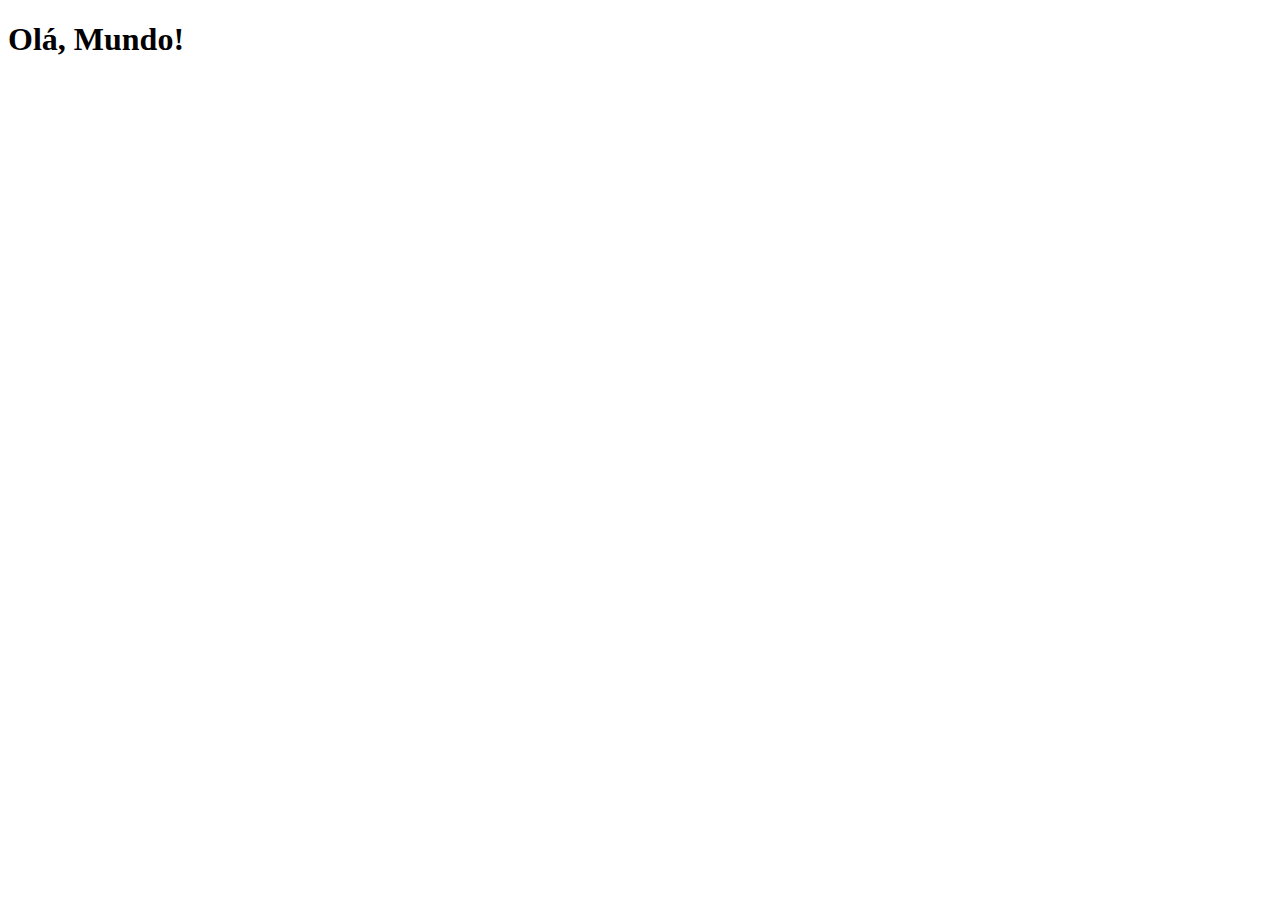
==== index.html @ 298ad9cb "att projeto social" ====
<!DOCTYPE html>
<html lang="pt-br">
<head>
    <meta charset="UTF-8">
    <meta name="viewport" content="width=device-width, initial-scale=1.0">
    <link rel="shortcut icon" href="pacote-d013/favicon.ico" type="image/x-icon">
    <title>Projeto Redes Sociais</title>
</head>
<body>
    <h1>Olá, Mundo!</h1>
</body>
</html>
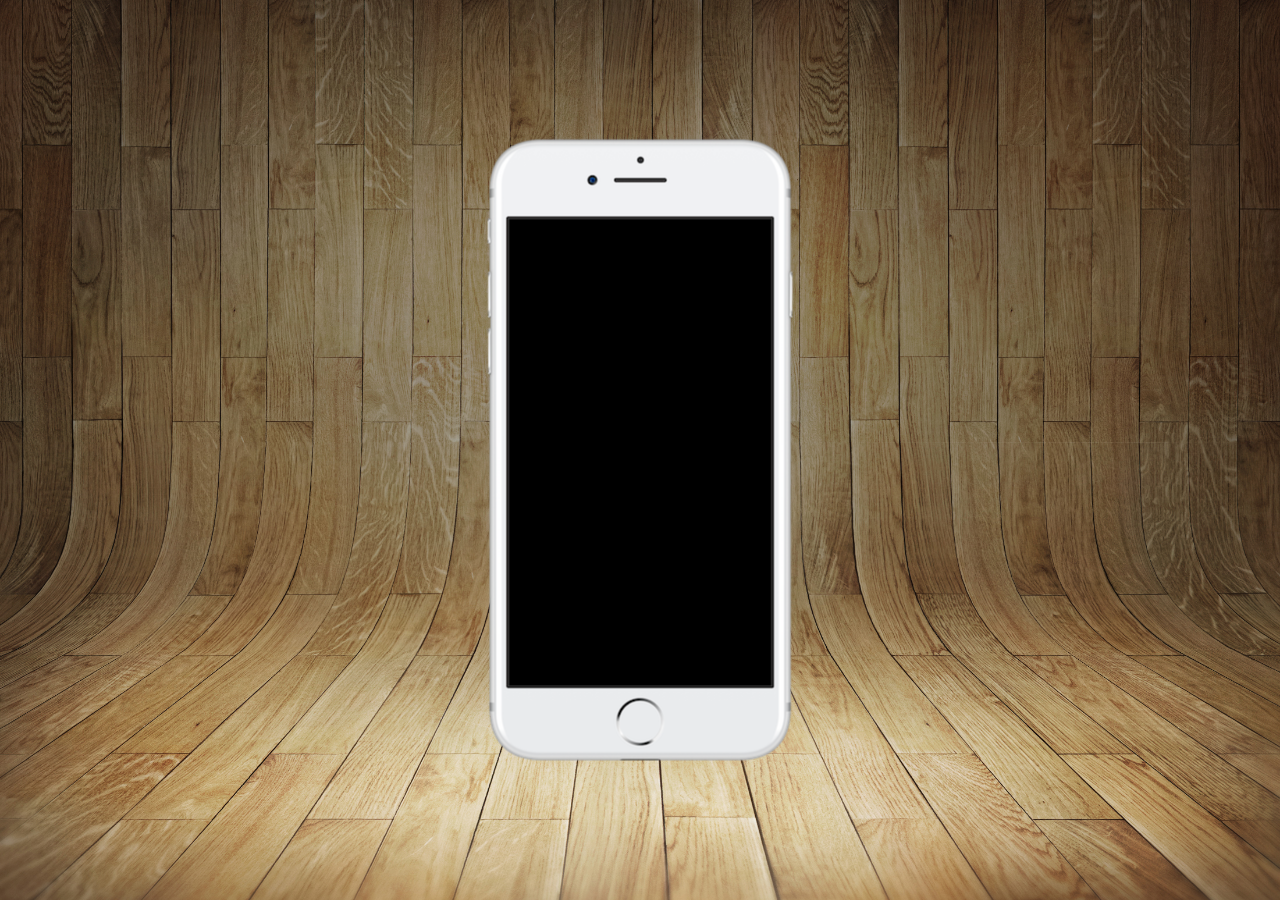
==== commit 11b3e76f: "atualizando projeto social" ====
--- a/index.html
+++ b/index.html
@@ -4,9 +4,15 @@
     <meta charset="UTF-8">
     <meta name="viewport" content="width=device-width, initial-scale=1.0">
     <link rel="shortcut icon" href="pacote-d013/favicon.ico" type="image/x-icon">
+    <link rel="stylesheet" href="estilo/style.css">
     <title>Projeto Redes Sociais</title>
 </head>
 <body>
-    <h1>Olá, Mundo!</h1>
+    <section id="telefone">
+
+    </section>
+    <section id="redes-sociais">
+
+    </section>
 </body>
 </html>--- a/estilo/style.css
+++ b/estilo/style.css
@@ -0,0 +1,37 @@
+@charset "UTF-8";
+
+*{
+    margin: 0px;
+    padding: 0%;
+    font-family: Arial, Helvetica, sans-serif;
+}
+
+html, body {
+    height: 100%;
+    width: 100vw;
+    background-color: black;
+}
+
+body {
+    background: url(../imagens/fundo-madeira.jpg) no-repeat top center;
+    /* fundoimg, não repetir e posicionada */
+    background-size: cover; /*tamanho da imagem para cobrir a tela toda*/
+    background-attachment: fixed; /* para fixar a img de fundo c a rolagem */
+}
+
+main {
+    position: relative; /* para o preencher a tela e organizar*/
+    height: 100vh;
+
+}
+
+section#telefone {/* telefone */
+    position: absolute; /* dessa forma vai centralizar o telefone */
+    top: 50%; /* com o top e left 50% a ponta esquerda do top  da section*/
+    left: 50%; /* vai começar no centro da página */
+    transform: translate(-50%, -50%); /*essa cfg mantem a section no centro*/
+    /* o container de fora ter Position Relative e Transform Translate mantém a Section Centralizada */
+    height: 627px;/* altura da imagem */
+    width: 311px; /* largura da imagem  */
+    background: url(../imagens/frame-iphone.png) no-repeat;
+}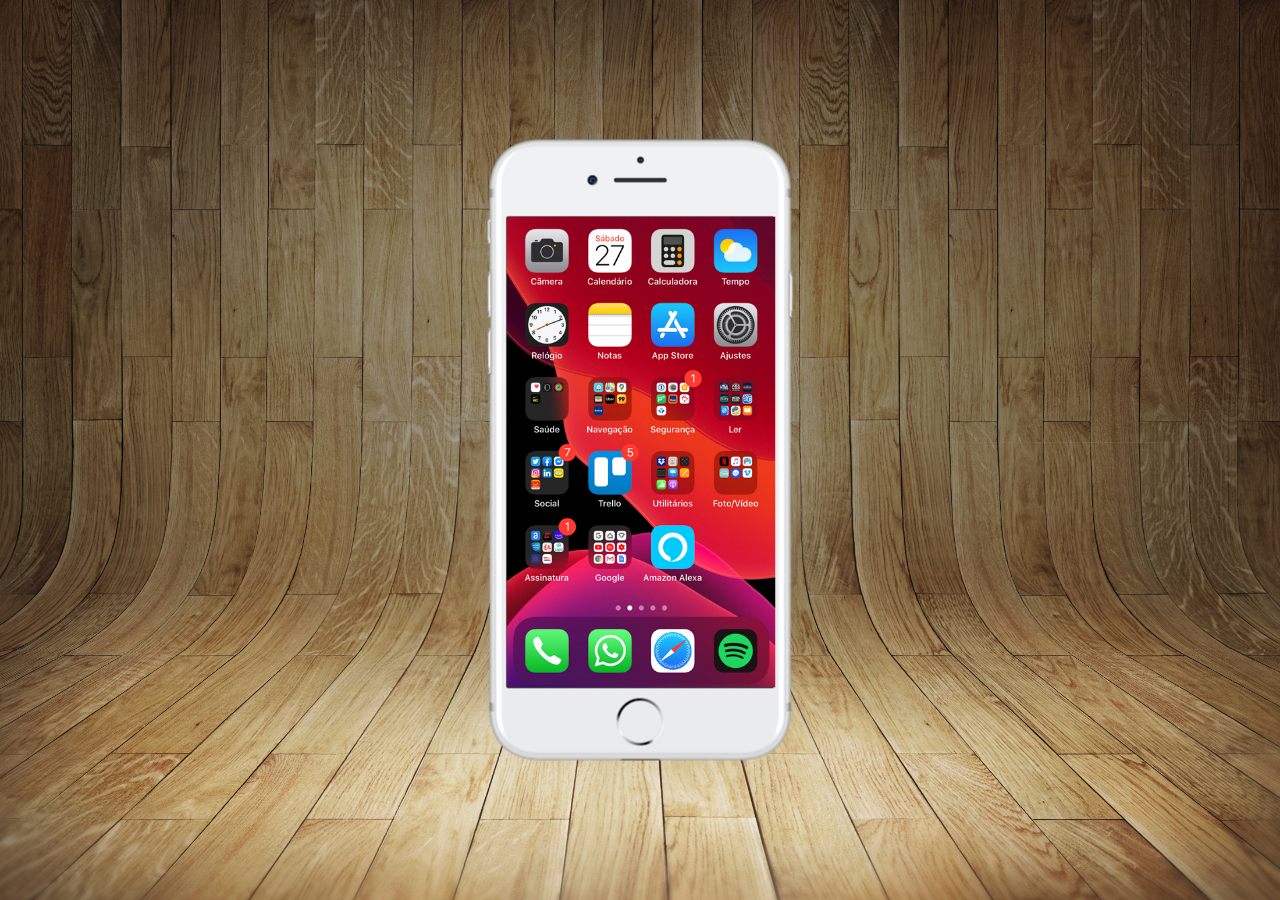
==== commit f1d4b907: "atualizando projeto social" ====
--- a/index.html
+++ b/index.html
@@ -9,7 +9,7 @@
 </head>
 <body>
     <section id="telefone">
-
+        <iframe src="home.html" name="tela" id="tela" frameborder="0"></iframe>
     </section>
     <section id="redes-sociais">
 
--- a/estilo/style.css
+++ b/estilo/style.css
@@ -34,4 +34,12 @@
     height: 627px;/* altura da imagem */
     width: 311px; /* largura da imagem  */
     background: url(../imagens/frame-iphone.png) no-repeat;
-}+}
+
+iframe#tela { /* posicionando a imagem da tela do celular com os app */
+    position: relative; /* é necessario Position Relative */
+    top: 80px;
+    left: 22px;
+    width: 269px;
+    height: 471px;
+}
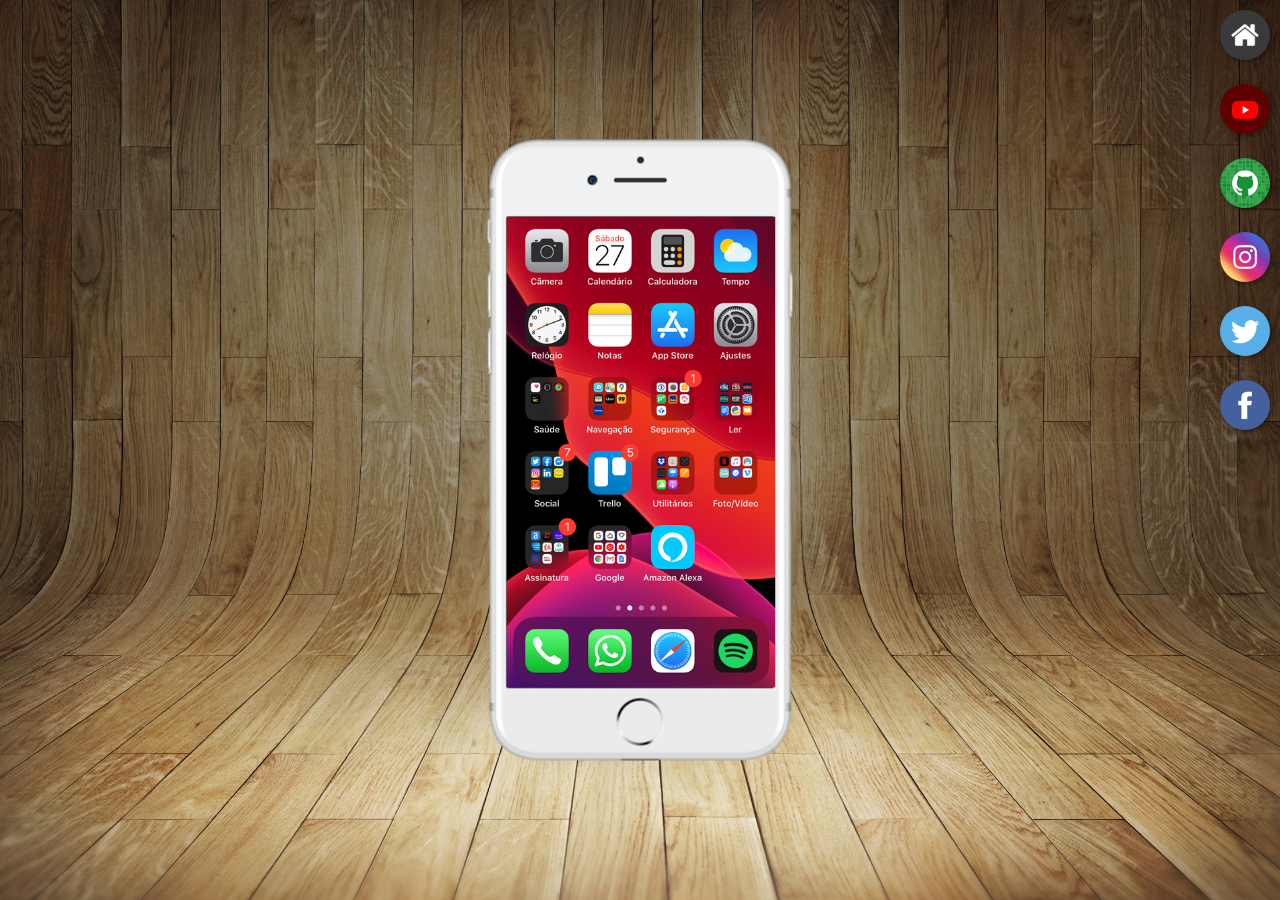
==== commit d3b2139a: "atualizando projeto social" ====
--- a/index.html
+++ b/index.html
@@ -9,10 +9,17 @@
 </head>
 <body>
     <section id="telefone">
-        <iframe src="home.html" name="tela" id="tela" frameborder="0"></iframe>
+        <iframe src="home.html" name="tela" id="tela" frameborder="0">
+            Seu navegador não é compatível com isso.
+        </iframe>
     </section>
     <section id="redes-sociais">
-
+        <a href="#" target="tela"><img src="imagens/logo-home.jpg" alt="Home"></a> <br>
+        <a href="#" target="tela"><img src="imagens/logo-youtube.jpg" alt="YouTube"></a> <br>
+        <a href="#" target="tela"><img src="imagens/logo-github.jpg" alt="GitHub"></a> <br>
+        <a href="#" target="tela"><img src="imagens/logo-instagram.jpg" alt="Instagram"></a> <br>
+        <a href="#" target="tela"><img src="imagens/logo-twitter.jpg" alt="Twitter"></a> <br>
+        <a href="#" target="tela"><img src="imagens/logo-facebook.jpg" alt="Facebook"></a>
     </section>
 </body>
 </html>--- a/estilo/style.css
+++ b/estilo/style.css
@@ -43,3 +43,22 @@
     width: 269px;
     height: 471px;
 }
+
+section#redes-sociais {
+    text-align: right; /* para posicionar as imgs botoes na direita */
+} /* com a tag br quebrando as linhas nas imagens em html, faz com que as img de botoes fiquem um embaixo do outro
+ */
+
+section#redes-sociais img{ /* configuração das redes sociais */
+    width: 50px; /* tamanho das imagens das redes */
+    margin: 10px; /* para separar os botões das redes */
+    border-radius: 50%; /* arredondando as imagens das redes */
+    box-shadow: 2px 2px 5px rgba(0, 0, 0, 0.400); /*sombreamento das img */
+}
+
+section#redes-sociais img:hover {
+    border: 2px solid rgba(255, 255, 255, 0.637); /*adiciona contorno branco nas imgs com mouse sobre*/
+    transform: translate(-3px, -3px); /*cria um efeito "movendo" suavemente a imagem com o mouse sobre*/
+    box-shadow: 5px 5px 10px rgba(0, 0, 0, 0.623); /*efeito de movimento na sombra com o mouse sobre*/
+    transition: transform 0.3s, border 0.6s;/*cria um movimento suave quando o mouse sobre o botão da rede e a borda demorando 1s quando o mouse sobre a img de botão*/
+}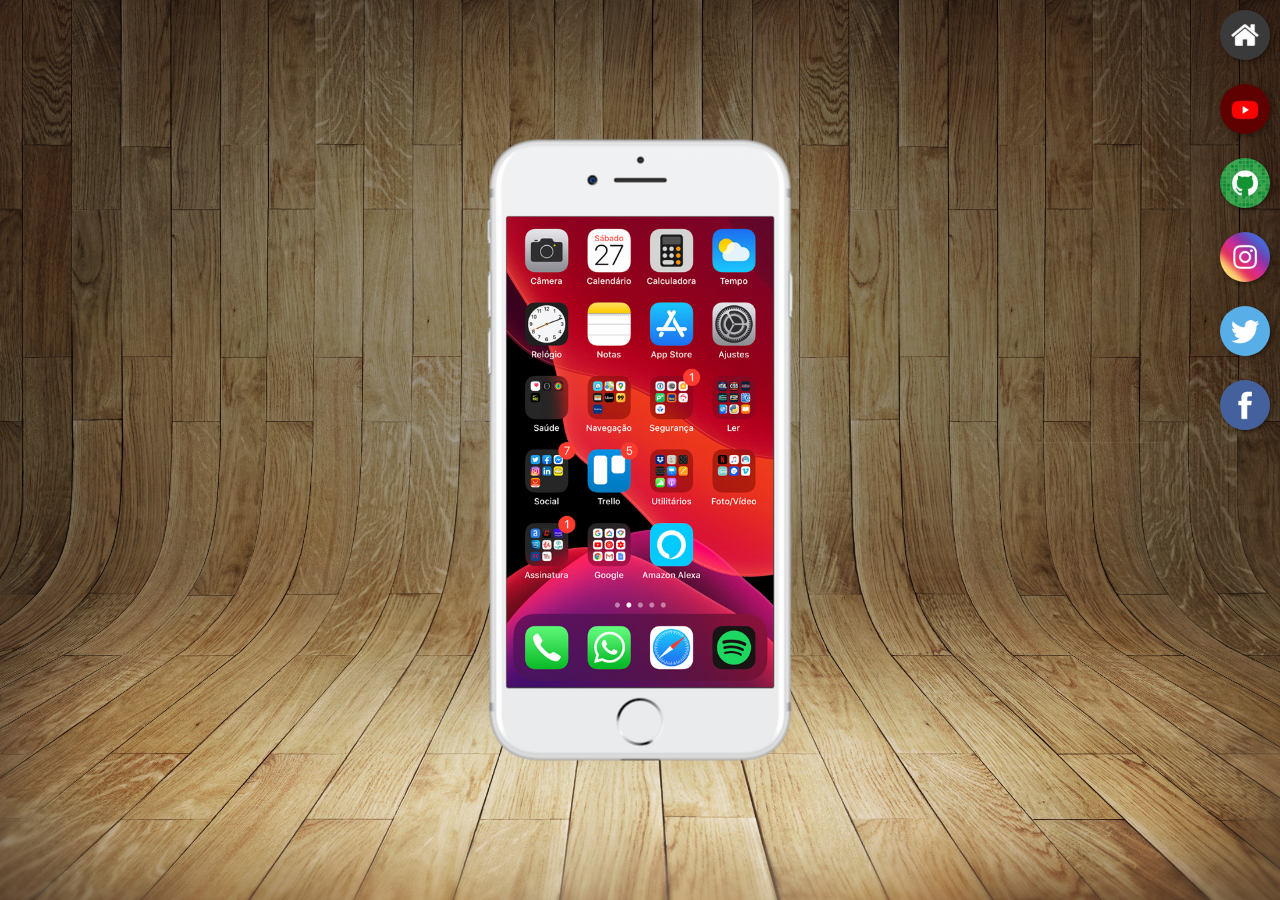
==== commit bc6e15a4: "atualizando projeto social" ====
--- a/index.html
+++ b/index.html
@@ -14,12 +14,12 @@
         </iframe>
     </section>
     <section id="redes-sociais">
-        <a href="#" target="tela"><img src="imagens/logo-home.jpg" alt="Home"></a> <br>
-        <a href="#" target="tela"><img src="imagens/logo-youtube.jpg" alt="YouTube"></a> <br>
-        <a href="#" target="tela"><img src="imagens/logo-github.jpg" alt="GitHub"></a> <br>
-        <a href="#" target="tela"><img src="imagens/logo-instagram.jpg" alt="Instagram"></a> <br>
-        <a href="#" target="tela"><img src="imagens/logo-twitter.jpg" alt="Twitter"></a> <br>
-        <a href="#" target="tela"><img src="imagens/logo-facebook.jpg" alt="Facebook"></a>
+        <a href="home.html" target="tela"><img src="imagens/logo-home.jpg" alt="Home"></a> <br>
+        <a href="youtube.html" target="tela"><img src="imagens/logo-youtube.jpg" alt="YouTube"></a> <br>
+        <a href="github.html" target="tela"><img src="imagens/logo-github.jpg" alt="GitHub"></a> <br>
+        <a href="instagram.html" target="tela"><img src="imagens/logo-instagram.jpg" alt="Instagram"></a> <br>
+        <a href="twitter.html" target="tela"><img src="imagens/logo-twitter.jpg" alt="Twitter"></a> <br>
+        <a href="facebook.html" target="tela"><img src="imagens/logo-facebook.jpg" alt="Facebook"></a>
     </section>
 </body>
 </html>--- a/estilo/style.css
+++ b/estilo/style.css
@@ -40,7 +40,7 @@
     position: relative; /* é necessario Position Relative */
     top: 80px;
     left: 22px;
-    width: 269px;
+    width: 267px;
     height: 471px;
 }
 
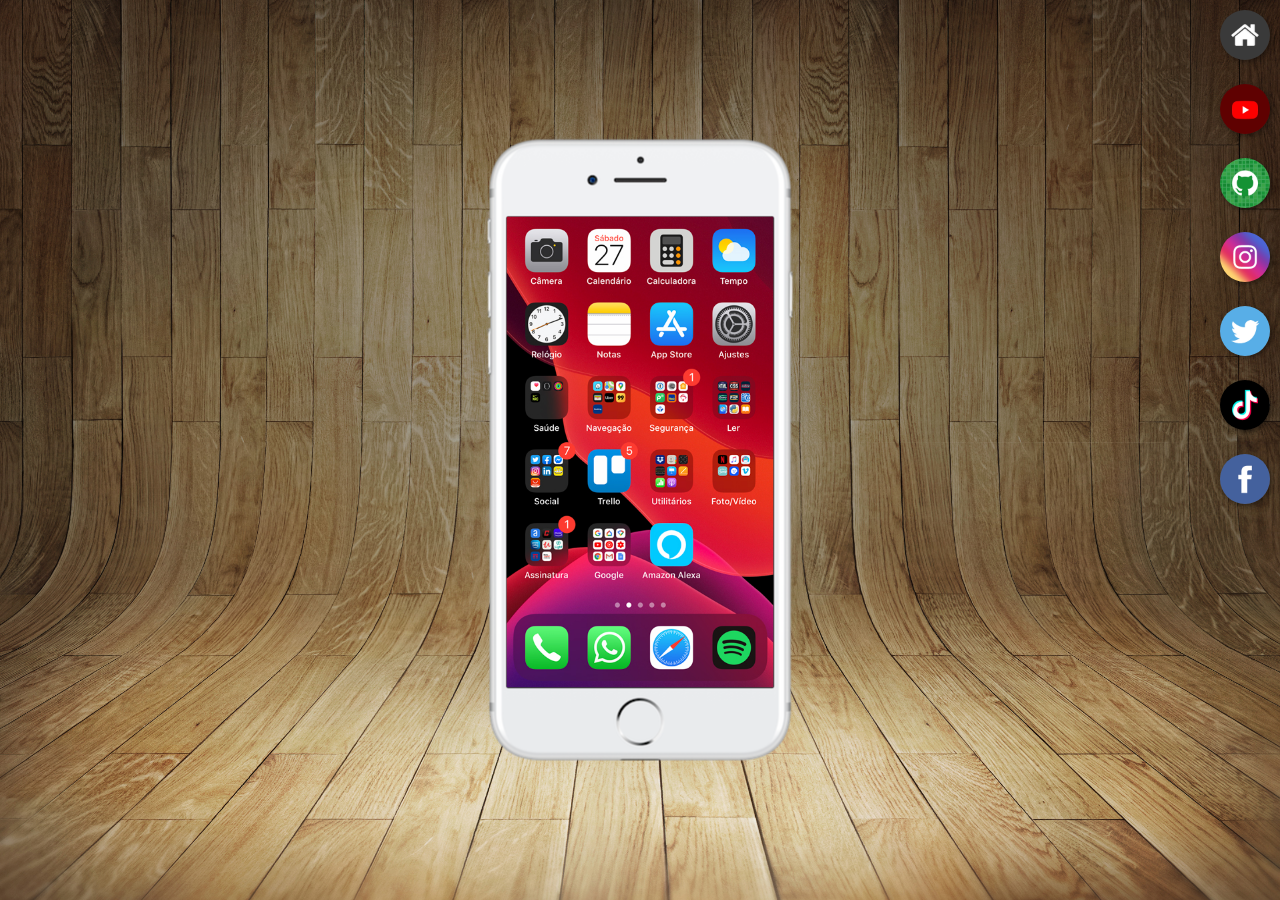
==== commit ac1da58f: "atualizando projeto social" ====
--- a/index.html
+++ b/index.html
@@ -19,6 +19,7 @@
         <a href="github.html" target="tela"><img src="imagens/logo-github.jpg" alt="GitHub"></a> <br>
         <a href="instagram.html" target="tela"><img src="imagens/logo-instagram.jpg" alt="Instagram"></a> <br>
         <a href="twitter.html" target="tela"><img src="imagens/logo-twitter.jpg" alt="Twitter"></a> <br>
+        <a href="tiktok.html" target="tela"><img src="imagens/logo-tiktok.jpg" alt="TikTok"></a><br>
         <a href="facebook.html" target="tela"><img src="imagens/logo-facebook.jpg" alt="Facebook"></a>
     </section>
 </body>
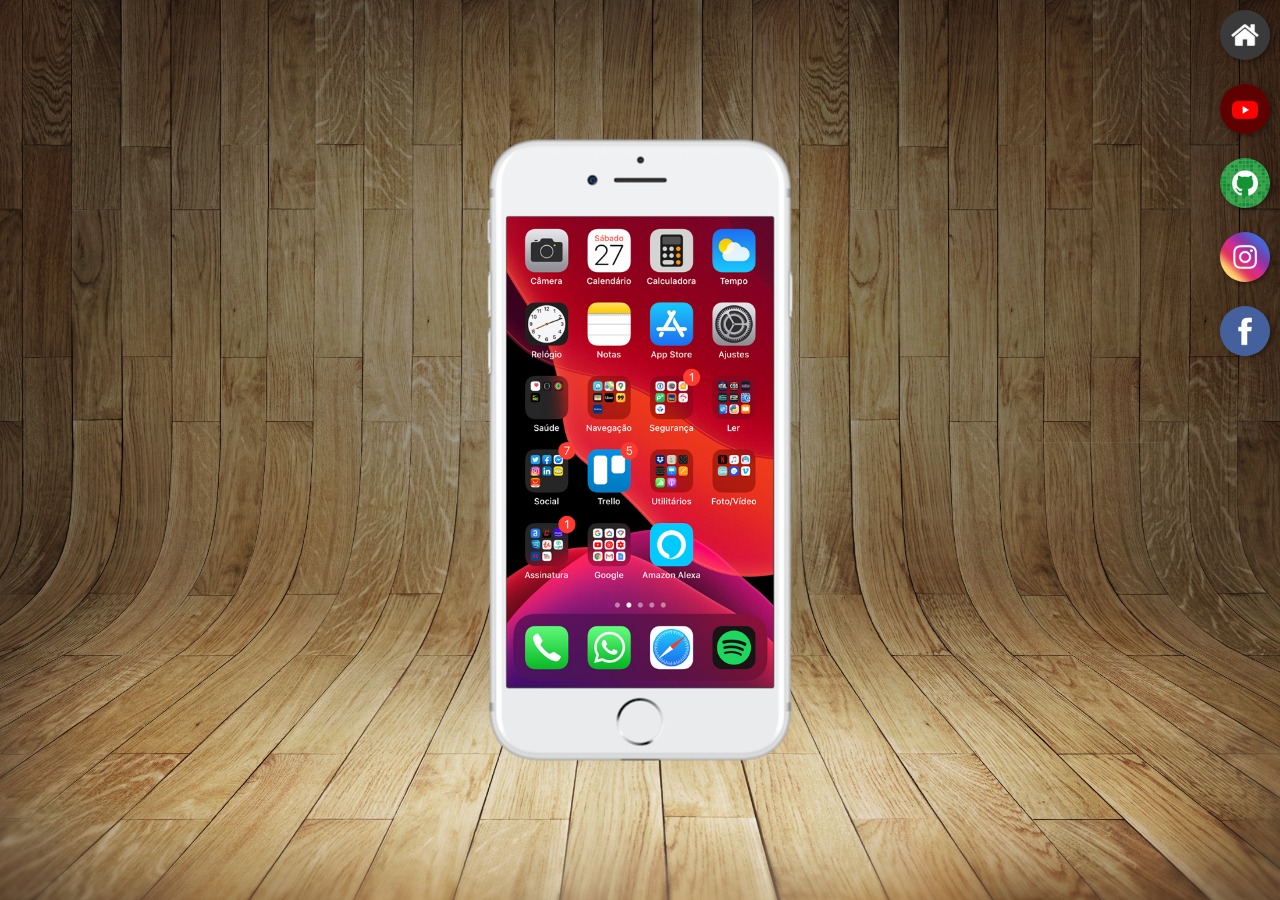
==== commit 23920328: "att projeto-social" ====
--- a/index.html
+++ b/index.html
@@ -18,8 +18,6 @@
         <a href="youtube.html" target="tela"><img src="imagens/logo-youtube.jpg" alt="YouTube"></a> <br>
         <a href="github.html" target="tela"><img src="imagens/logo-github.jpg" alt="GitHub"></a> <br>
         <a href="instagram.html" target="tela"><img src="imagens/logo-instagram.jpg" alt="Instagram"></a> <br>
-        <a href="twitter.html" target="tela"><img src="imagens/logo-twitter.jpg" alt="Twitter"></a> <br>
-        <a href="tiktok.html" target="tela"><img src="imagens/logo-tiktok.jpg" alt="TikTok"></a><br>
         <a href="facebook.html" target="tela"><img src="imagens/logo-facebook.jpg" alt="Facebook"></a>
     </section>
 </body>
